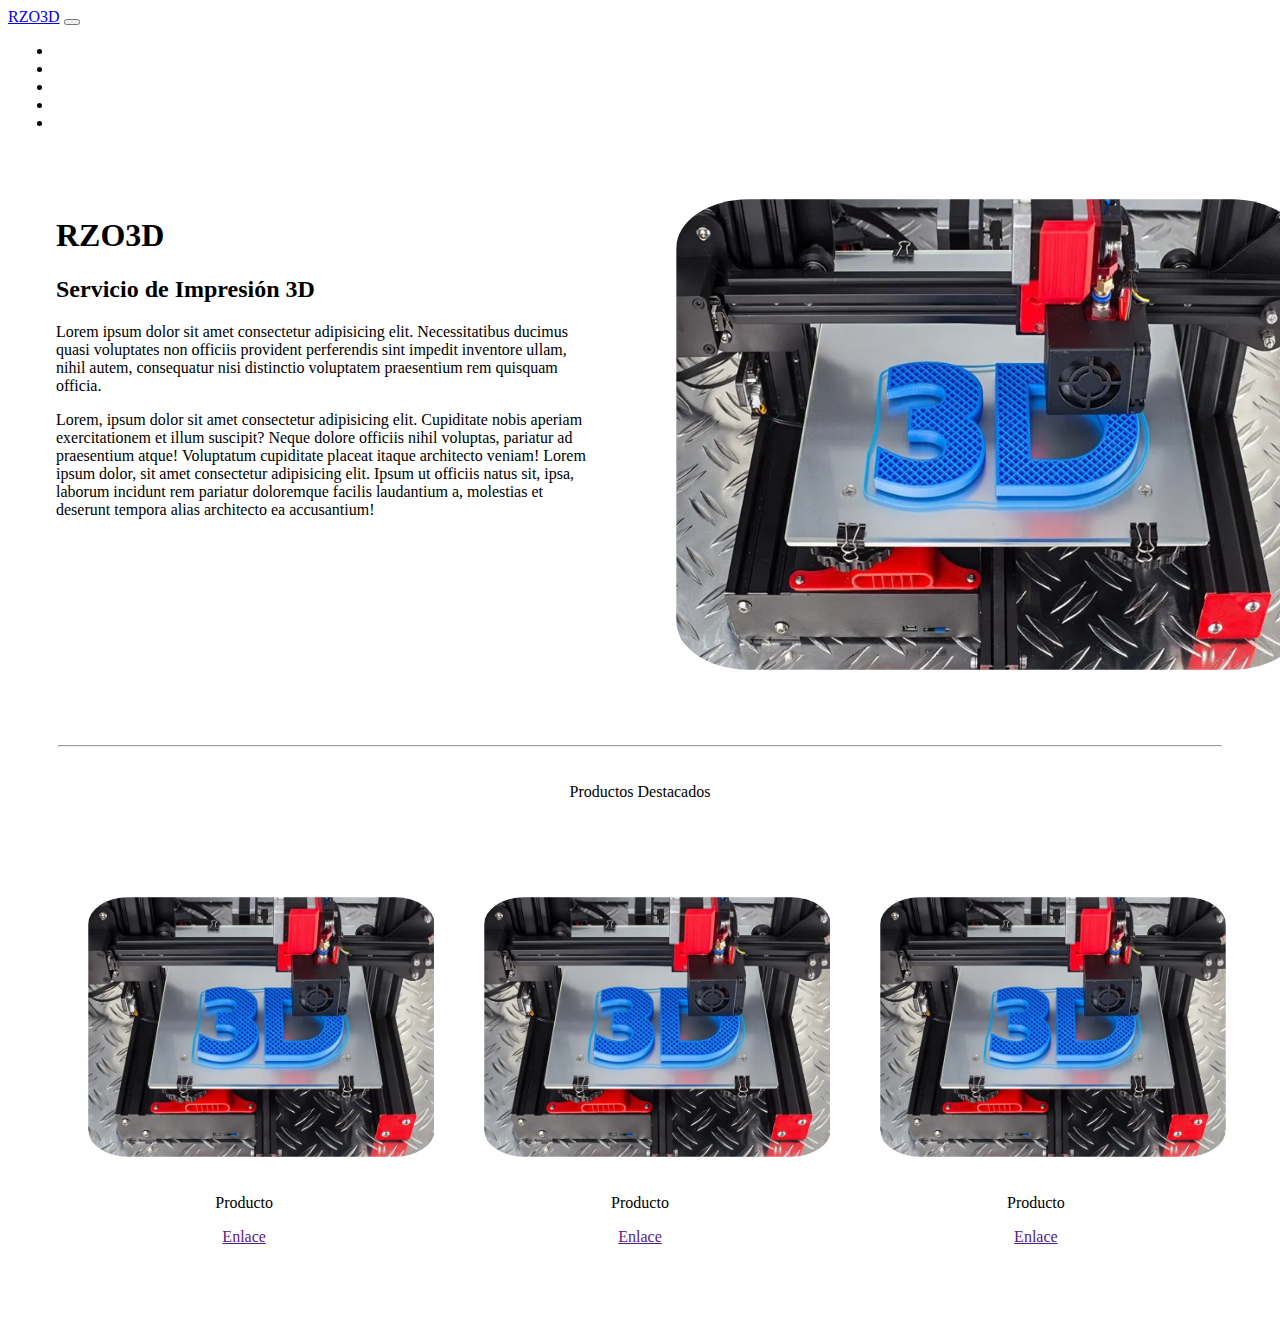
==== index.html @ 8d837799 "Arreglos a home, añadido de enlaces" ====
<!DOCTYPE html>
<html lang="en">
<head>
    <meta charset="UTF-8">
    <meta name="viewport" content="width=device-width, initial-scale=1.0">
    <link href="https://cdn.jsdelivr.net/npm/bootstrap@5.3.2/dist/css/bootstrap.min.css" rel="stylesheet" integrity="sha384-T3c6CoIi6uLrA9TneNEoa7RxnatzjcDSCmG1MXxSR1GAsXEV/Dwwykc2MPK8M2HN" crossorigin="anonymous">
    <link rel="stylesheet" href="styles/style.css">
    <title>Inicio</title>
</head>
<body>

          <!-- Nav-bar w/ bootstrap -->
    <nav class="navbar navbar-expand-lg bg-primary text-white">
        <div class="container-fluid">
          <a class="navbar-brand text-white fw-bolder" href="index.html">RZO3D</a>
          <button class="navbar-toggler" type="button" data-bs-toggle="collapse" data-bs-target="#navbarNav" aria-controls="navbarNav" aria-expanded="false" aria-label="Toggle navigation">
            <span class="navbar-toggler-icon"></span>
          </button>
          <div class="collapse navbar-collapse justify-content-end" id="navbarNav">
            <ul class="navbar-nav">
              <li class="nav-item">
                <a class="nav-link active fw-bold text-center" aria-current="page" href="index.html">Inicio</a>
              </li>
              <li class="nav-item">
                <a class="nav-link text-white text-center" href="pages/gallery.html">Galería</a>
              </li>
              <li class="nav-item">
                <a class="nav-link text-white text-center" href="pages/downloads.html">Descargas</a>
              </li>
              <li class="nav-item">
                <a class="nav-link text-white text-center" href="pages/about.html">Sobre Nosotros</a>
              </li>
              <li class="nav-item">
                <a class="nav-link text-white text-center" href="pages/contact.html">Contacto</a>
              </li>
            </ul>
          </div>
        </div>
      </nav>

              <!-- Contenido Principal -->
      <main>
        <section class="grid-container-1">
          <div class="grid-item main-text">
            <h1>RZO3D</h1>
            <h2>Servicio de Impresión 3D</h2>
            <p class="main-text-parrafo-1">
              Lorem ipsum dolor sit amet consectetur adipisicing elit. Necessitatibus ducimus quasi voluptates non officiis provident perferendis sint impedit inventore ullam, nihil autem, consequatur nisi distinctio voluptatem praesentium rem quisquam officia.
            </p>
            <p class="main-text-parrafo-2">
              Lorem, ipsum dolor sit amet consectetur adipisicing elit. Cupiditate nobis aperiam exercitationem et illum suscipit? Neque dolore officiis nihil voluptas, pariatur ad praesentium atque! Voluptatum cupiditate placeat itaque architecto veniam! Lorem ipsum dolor, sit amet consectetur adipisicing elit. Ipsum ut officiis natus sit, ipsa, laborum incidunt rem pariatur doloremque facilis laudantium a, molestias et deserunt tempora alias architecto ea accusantium!
            </p>
          </div>
          <div class="grid-item main-img-container">
            <img src="images/main-img.jpg" alt="Impresora 3d imprimiendo la palabra 3D" class="main-img">
          </div>
        </section>
        <hr class="horizontal-rule">
        <div class="destacados">
          <p>Productos Destacados</p>
        </div>
        <section class="grid-container-destacados">
          <div class="grid-item">
              <img src="images/main-img.jpg" class="main-img-producto">
              <p>
                Producto
              </p>
              <a href="">Enlace</a>
          </div>
          <div class="grid-item">
              <img src="images/main-img.jpg" class="main-img-producto">
              <p>
                Producto
              </p>
              <a href="">Enlace</a>
          </div>
          <div class="grid-item">
              <img src="images/main-img.jpg" class="main-img-producto">
              <p>
                Producto
              </p>
              <a href="">Enlace</a> 
          </div>
        </section>
      </main>

    <script src="https://cdn.jsdelivr.net/npm/bootstrap@5.3.2/dist/js/bootstrap.bundle.min.js" integrity="sha384-C6RzsynM9kWDrMNeT87bh95OGNyZPhcTNXj1NW7RuBCsyN/o0jlpcV8Qyq46cDfL" crossorigin="anonymous"></script>
</body>
</html>
---- styles/style.css ----
html{
    padding: 0px;
    margin: 0px;
}
/* Nav-Bar */
.nav-item {
    margin: 0px 5px;
}
.nav-link {
    color: white;
}
.nav-link:hover{
    scale: 125%;
}
.active{
    scale: 125%;
}

/* Main */

/* Seccion superior*/
.grid-container-1 {
    display: grid;
    grid-template-columns: repeat(2, 1fr);  
    gap: 10px;
}
/* */
.main-img{
    width: 100%;
    padding: 5%;
    border-radius: 15%;
    margin-top: 20px;
}
.main-text{
    padding: 3em;
}

.main-img-producto{
    width: 100%;
    padding: 5%;
    border-radius: 15%;
}

@media only screen and (max-width: 600px) {
    .main-img-container{
        display: none;
    }
    .main-text{
        grid-column: 1/3;
    }
    .main-text-parrafo-2{
        display: none;
    }
}

/* Seccion inferior */
.grid-container-destacados {
    display:grid;
    grid-template-columns: repeat(3,1fr);
    gap: 50px;
    padding: 5%;
}
.grid-container-destacados .grid-item p{
    display: flex;
    justify-content: center;
}
.grid-container-destacados .grid-item a{
    display: flex;
    justify-content: center;
}
@media only screen and (max-width:600px){
    .grid-container-destacados{
        grid-template-columns: 1fr;
    }
}

.horizontal-rule{
    margin: 40px 50px 20px 50px;
}
.destacados{
    display: flex;
    justify-content: center;
}
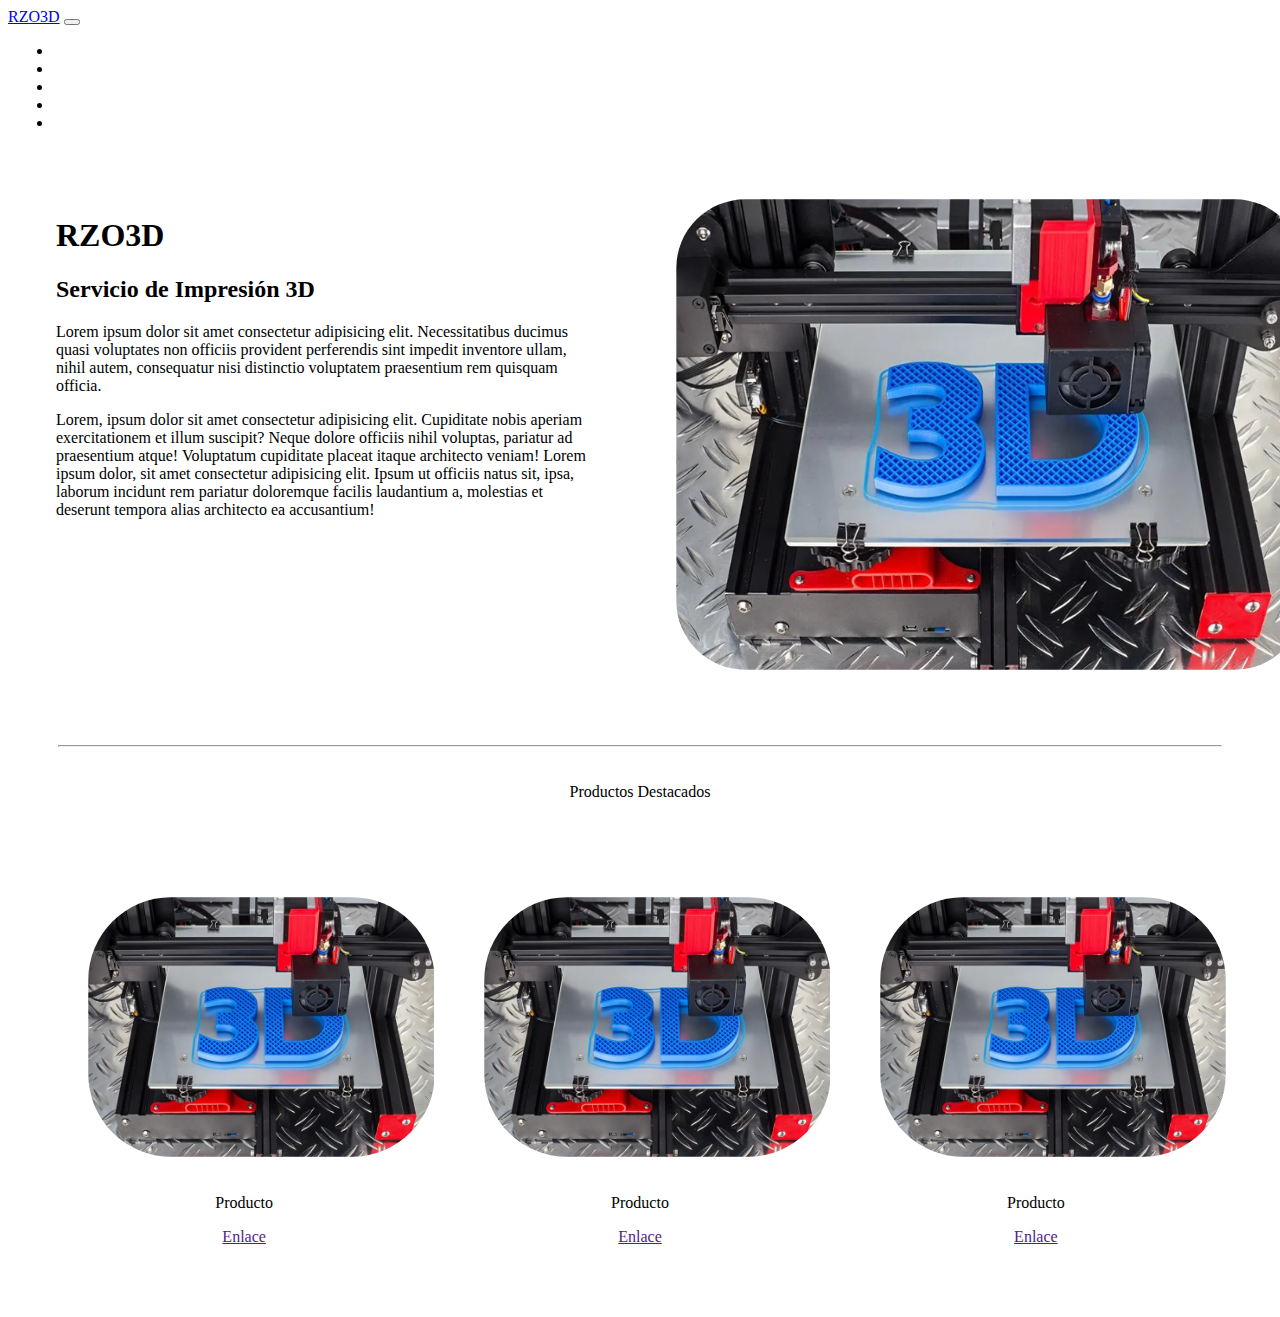
==== commit ed65c539: "pagina de contacto" ====
--- a/index.html
+++ b/index.html
@@ -38,7 +38,8 @@
         </div>
       </nav>
 
-              <!-- Contenido Principal -->
+              <!-- Contenido Principal con grid \\          intentar con flex -->
+              
       <main>
         <section class="grid-container-1">
           <div class="grid-item main-text">
--- a/styles/style.css
+++ b/styles/style.css
@@ -16,29 +16,27 @@
     scale: 125%;
 }
 
-/* Main */
 
+/* index */
 /* Seccion superior*/
 .grid-container-1 {
     display: grid;
     grid-template-columns: repeat(2, 1fr);  
     gap: 10px;
 }
-/* */
 .main-img{
     width: 100%;
     padding: 5%;
-    border-radius: 15%;
+    border-radius: 100px;
     margin-top: 20px;
 }
 .main-text{
     padding: 3em;
 }
-
 .main-img-producto{
     width: 100%;
     padding: 5%;
-    border-radius: 15%;
+    border-radius: 100px;
 }
 
 @media only screen and (max-width: 600px) {
@@ -52,7 +50,6 @@
         display: none;
     }
 }
-
 /* Seccion inferior */
 .grid-container-destacados {
     display:grid;
@@ -81,3 +78,33 @@
     display: flex;
     justify-content: center;
 }
+
+/* pagina contacto */
+main section p{
+    font-size: 1em;
+}
+
+.container-contacto-principal{
+    margin-top: 2%;
+    display: flex;
+    flex-flow: row wrap;
+    justify-content: space-evenly;
+}
+
+.container-form{
+    border-radius: 30px;
+    padding: 2em;
+    height: 600px;
+    display: flex;
+    flex-direction: column;
+    background-color: #0D6EFD;
+}
+main section form label{
+    color: white;
+}
+
+.map iframe{
+    width: 600px;
+    height: 600px;
+    border-radius: 30px;
+}
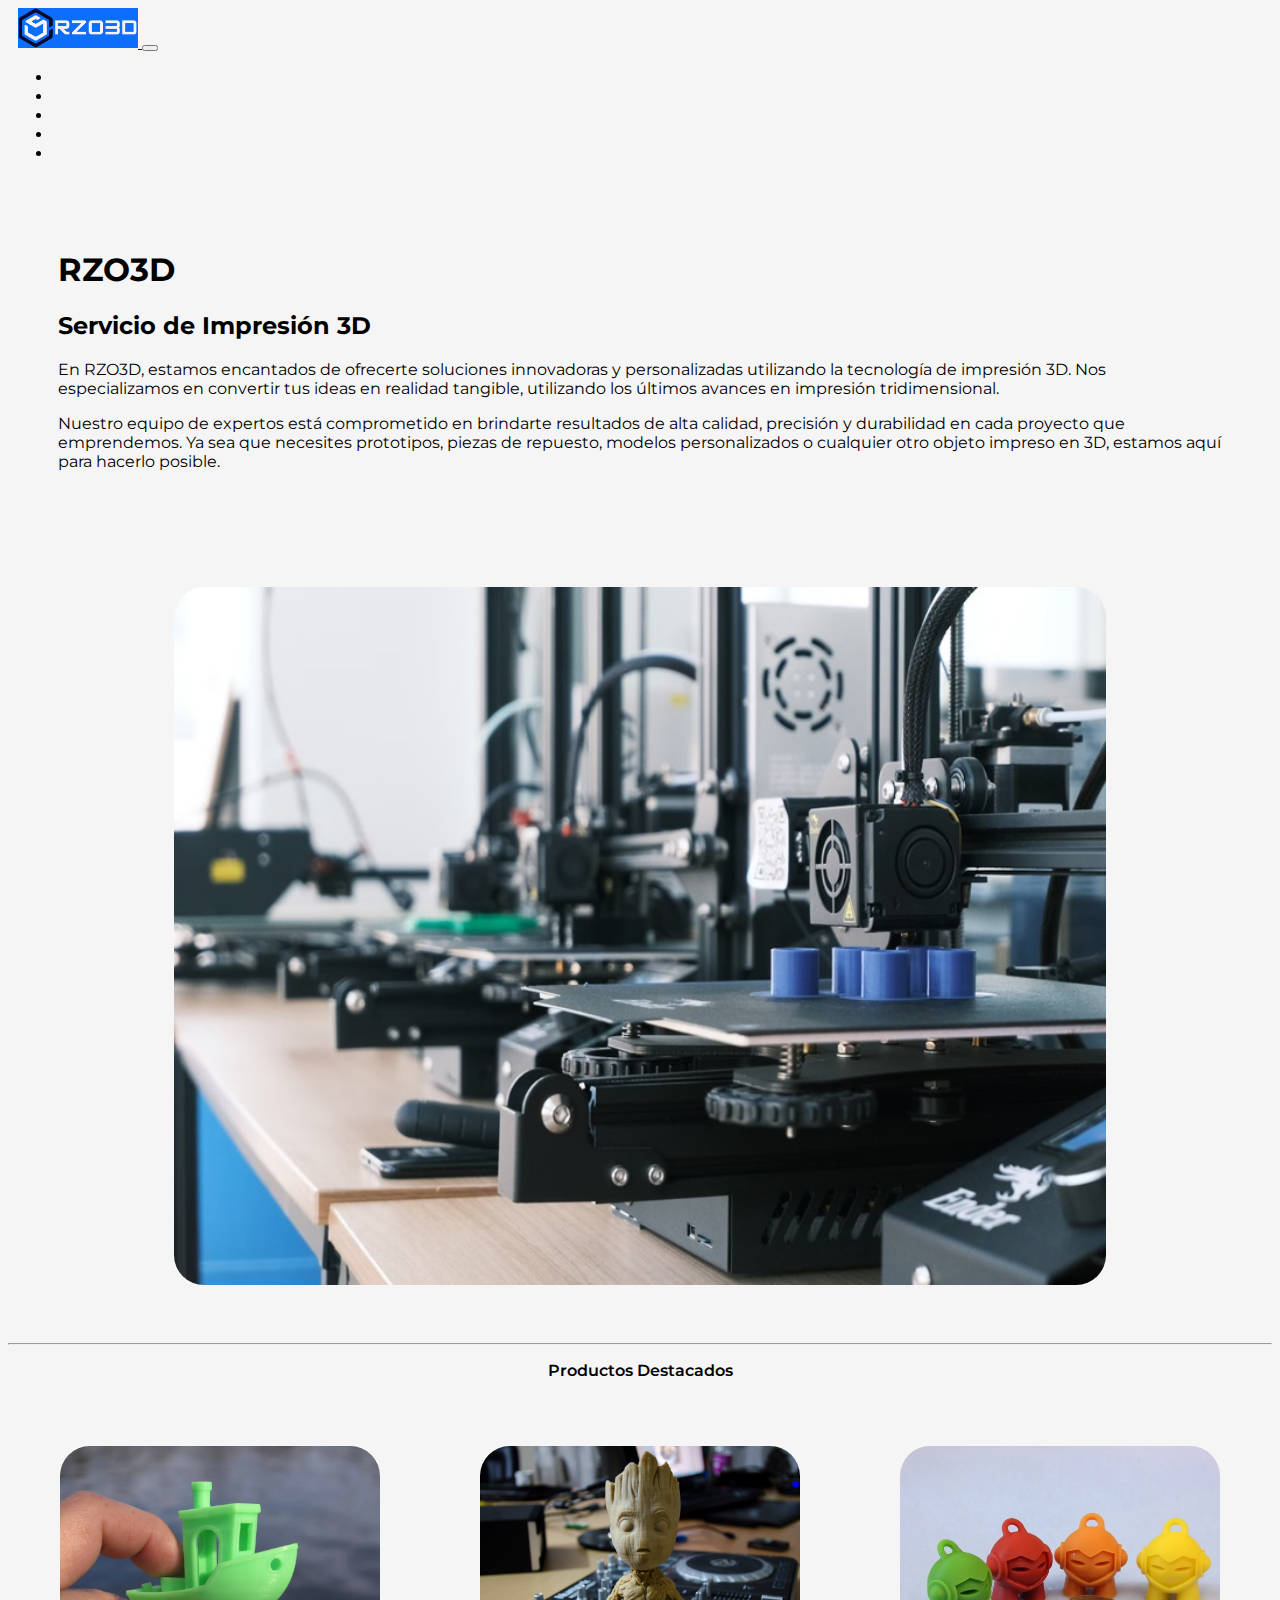
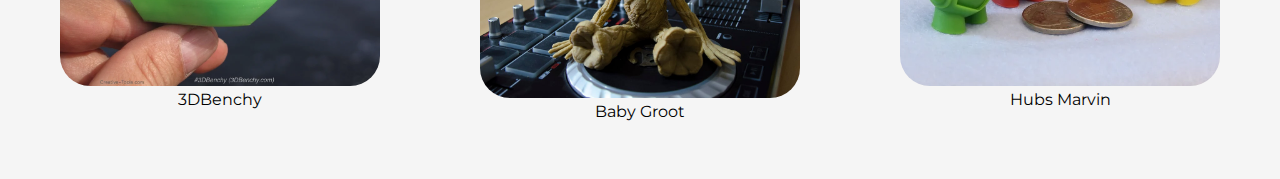
==== commit bd478512: "pasaje de css a scss" ====
--- a/index.html
+++ b/index.html
@@ -4,7 +4,7 @@
     <meta charset="UTF-8">
     <meta name="viewport" content="width=device-width, initial-scale=1.0">
     <link href="https://cdn.jsdelivr.net/npm/bootstrap@5.3.2/dist/css/bootstrap.min.css" rel="stylesheet" integrity="sha384-T3c6CoIi6uLrA9TneNEoa7RxnatzjcDSCmG1MXxSR1GAsXEV/Dwwykc2MPK8M2HN" crossorigin="anonymous">
-    <link rel="stylesheet" href="styles/style.css">
+    <link rel="stylesheet" href="CSS/styles.css" type="text/css">
     <title>Inicio</title>
 </head>
 <body>
@@ -12,7 +12,9 @@
           <!-- Nav-bar w/ bootstrap -->
     <nav class="navbar navbar-expand-lg bg-primary text-white">
         <div class="container-fluid">
-          <a class="navbar-brand text-white fw-bolder" href="index.html">RZO3D</a>
+          <a class="navbar-brand text-white fw-bolder" href="index.html">
+            <img src="images/logo/logo.png" alt="logo de la empresa, cubo de lineas en 3d con la palabra RZO3D">
+          </a>
           <button class="navbar-toggler" type="button" data-bs-toggle="collapse" data-bs-target="#navbarNav" aria-controls="navbarNav" aria-expanded="false" aria-label="Toggle navigation">
             <span class="navbar-toggler-icon"></span>
           </button>
@@ -41,46 +43,49 @@
               <!-- Contenido Principal con grid \\          intentar con flex -->
               
       <main>
-        <section class="grid-container-1">
-          <div class="grid-item main-text">
+        <section class="flex-container main">
+          <div class="flex-item main-text">
             <h1>RZO3D</h1>
             <h2>Servicio de Impresión 3D</h2>
-            <p class="main-text-parrafo-1">
-              Lorem ipsum dolor sit amet consectetur adipisicing elit. Necessitatibus ducimus quasi voluptates non officiis provident perferendis sint impedit inventore ullam, nihil autem, consequatur nisi distinctio voluptatem praesentium rem quisquam officia.
+            <p class="paragraph-1">
+              En RZO3D, estamos encantados de ofrecerte soluciones innovadoras y personalizadas utilizando la tecnología de impresión 3D. Nos especializamos en convertir tus ideas en realidad tangible, utilizando los últimos avances en impresión tridimensional.
             </p>
-            <p class="main-text-parrafo-2">
-              Lorem, ipsum dolor sit amet consectetur adipisicing elit. Cupiditate nobis aperiam exercitationem et illum suscipit? Neque dolore officiis nihil voluptas, pariatur ad praesentium atque! Voluptatum cupiditate placeat itaque architecto veniam! Lorem ipsum dolor, sit amet consectetur adipisicing elit. Ipsum ut officiis natus sit, ipsa, laborum incidunt rem pariatur doloremque facilis laudantium a, molestias et deserunt tempora alias architecto ea accusantium!
+            <p class="paragraph-2">
+              Nuestro equipo de expertos está comprometido en brindarte resultados de alta calidad, precisión y durabilidad en cada proyecto que emprendemos. Ya sea que necesites prototipos, piezas de repuesto, modelos personalizados o cualquier otro objeto impreso en 3D, estamos aquí para hacerlo posible.
             </p>
           </div>
-          <div class="grid-item main-img-container">
-            <img src="images/main-img.jpg" alt="Impresora 3d imprimiendo la palabra 3D" class="main-img">
+          <div class="flex-item item-img">
+            <img src="images/main-img-2.jpg" class="main-img" alt="foto de una impresora 3d funcionando con dos impresoras desenfocadas de fondo">
           </div>
         </section>
         <hr class="horizontal-rule">
         <div class="destacados">
           <p>Productos Destacados</p>
         </div>
-        <section class="grid-container-destacados">
-          <div class="grid-item">
-              <img src="images/main-img.jpg" class="main-img-producto">
+        <section class="flex-container-destacados">
+          <div class="flex-item-destacados">
+            <a href="https://www.thingiverse.com/thing:763622" target="_blank">
+              <img src="images/destacados/producto-destacado-1.webp" class="main-img-producto">
+            </a>
+            <p>
+              3DBenchy
+            </p>
+          </div>
+          <div class="flex-item-destacados">
+            <a href="https://www.thingiverse.com/thing:2014307" target="_blank">
+              <img src="images/destacados/producto-destacado-2.jpg" class="main-img-producto">
+            </a>
               <p>
-                Producto
+                Baby Groot
               </p>
-              <a href="">Enlace</a>
           </div>
-          <div class="grid-item">
-              <img src="images/main-img.jpg" class="main-img-producto">
-              <p>
-                Producto
-              </p>
-              <a href="">Enlace</a>
-          </div>
-          <div class="grid-item">
-              <img src="images/main-img.jpg" class="main-img-producto">
-              <p>
-                Producto
-              </p>
-              <a href="">Enlace</a> 
+          <div class="flex-item-destacados">
+            <a href="https://www.thingiverse.com/thing:215703" target="_blank">
+              <img src="images/destacados/producto-destacado-3.webp" class="main-img-producto">
+            </a> 
+            <p>
+              Hubs Marvin
+            </p>
           </div>
         </section>
       </main>
--- a/CSS/styles.css
+++ b/CSS/styles.css
@@ -0,0 +1,198 @@
+/* Nav-Bar */
+@import url("https://fonts.googleapis.com/css2?family=Montserrat&family=Nunito+Sans:opsz@6..12&display=swap");
+nav div a img {
+  width: 120px;
+  margin-left: 10px;
+}
+nav .nav-item {
+  margin: 0px 5px;
+}
+nav .nav-item .active {
+  scale: 115%;
+}
+nav .nav-item .nav-link {
+  color: whitesmoke;
+}
+nav .nav-item .nav-link:hover {
+  scale: 115%;
+}
+
+html {
+  padding: 0px;
+  margin: 0px;
+}
+
+body {
+  min-width: 320px;
+}
+
+body {
+  background-color: whitesmoke;
+}
+
+body {
+  font-family: "Montserrat", sans-serif;
+}
+
+main .flex-container {
+  display: flex;
+  flex-flow: row wrap;
+  width: 100%;
+  justify-content: center;
+}
+main .flex-container .item-img {
+  display: flex;
+  flex-flow: row wrap;
+  justify-content: center;
+}
+main .flex-container .item-img .main-img {
+  width: 80%;
+  border-radius: 30px;
+  margin: 0 auto;
+}
+main .flex-container .flex-item {
+  width: 100%;
+  padding: 50px;
+}
+main .destacados {
+  text-align: center;
+}
+main .destacados p {
+  font-weight: 600;
+}
+main .flex-container-destacados {
+  display: flex;
+  justify-content: center;
+  flex-flow: row wrap;
+}
+main .flex-container-destacados .flex-item-destacados {
+  width: 320px;
+  padding: 50px;
+  text-align: center;
+}
+main .flex-container-destacados .flex-item-destacados p {
+  margin: 0px;
+}
+main .flex-container-destacados .flex-item-destacados .main-img-producto {
+  width: 100%;
+  border-radius: 30px;
+}
+
+@media only screen and (max-width: 360px) {
+  .flex-container .main-text .paragraph-2 {
+    display: none;
+  }
+  .flex-container .item-img {
+    display: none;
+  }
+  .flex-container .item-img .main-img {
+    display: none;
+  }
+}
+.grid-container-img {
+  width: 90%;
+  display: grid;
+  grid-template-columns: 1fr 1fr 1fr;
+  margin: 0 auto;
+}
+.grid-container-img .grid-item-img {
+  width: auto;
+  margin: 10px;
+}
+.grid-container-img .grid-item-img img {
+  width: 100%;
+}
+
+@media only screen and (max-width: 360px) {
+  .grid-container-img {
+    grid-template-columns: 1fr;
+  }
+}
+@media only screen and (min-width: 361px) and (max-width: 901px) {
+  .grid-container-img {
+    grid-template-columns: 1fr 1fr;
+  }
+}
+.grid-container-img .grid-item-img {
+  text-align: center;
+}
+.grid-container-img .grid-item-img p {
+  margin: 0px;
+}
+.grid-container-img .grid-item-img a {
+  font-size: 16px;
+  text-decoration: none;
+}
+
+.container-about {
+  display: flex;
+}
+.container-about .item-about {
+  width: 50%;
+  padding: 50px;
+}
+.container-about .imagen img {
+  width: 100%;
+  border-radius: 30px;
+}
+
+/* Media query tablet y mobile */
+@media only screen and (max-width: 901px) {
+  .container-about {
+    display: flex;
+    flex-direction: column;
+  }
+  .container-about .item-about {
+    width: 100%;
+    padding: 50px;
+  }
+  .container-about .texto {
+    width: 100%;
+  }
+  .container-about .imagen img {
+    width: 100%;
+  }
+}
+.container-contacto-principal {
+  display: flex;
+  flex-flow: row wrap;
+  justify-content: center;
+}
+.container-contacto-principal .form {
+  width: 60%;
+  padding: 50px;
+}
+.container-contacto-principal .form p {
+  text-align: center;
+}
+.container-contacto-principal .form .container-form {
+  display: flex;
+  flex-direction: column;
+}
+.container-contacto-principal .map {
+  padding: 50px;
+  width: auto;
+}
+.container-contacto-principal .map p {
+  text-align: center;
+}
+.container-contacto-principal .map iframe {
+  width: 100%;
+  height: 90%;
+}
+
+/* media query mobile and tablet */
+@media only screen and (max-width: 1000px) {
+  .container-contacto-principal .form {
+    width: 100%;
+  }
+  .container-contacto-principal .map {
+    width: 100%;
+  }
+  .container-contacto-principal .map iframe {
+    width: 100%;
+    height: 90%;
+  }
+}
+
+/*# sourceMappingURL=styles.css.map */
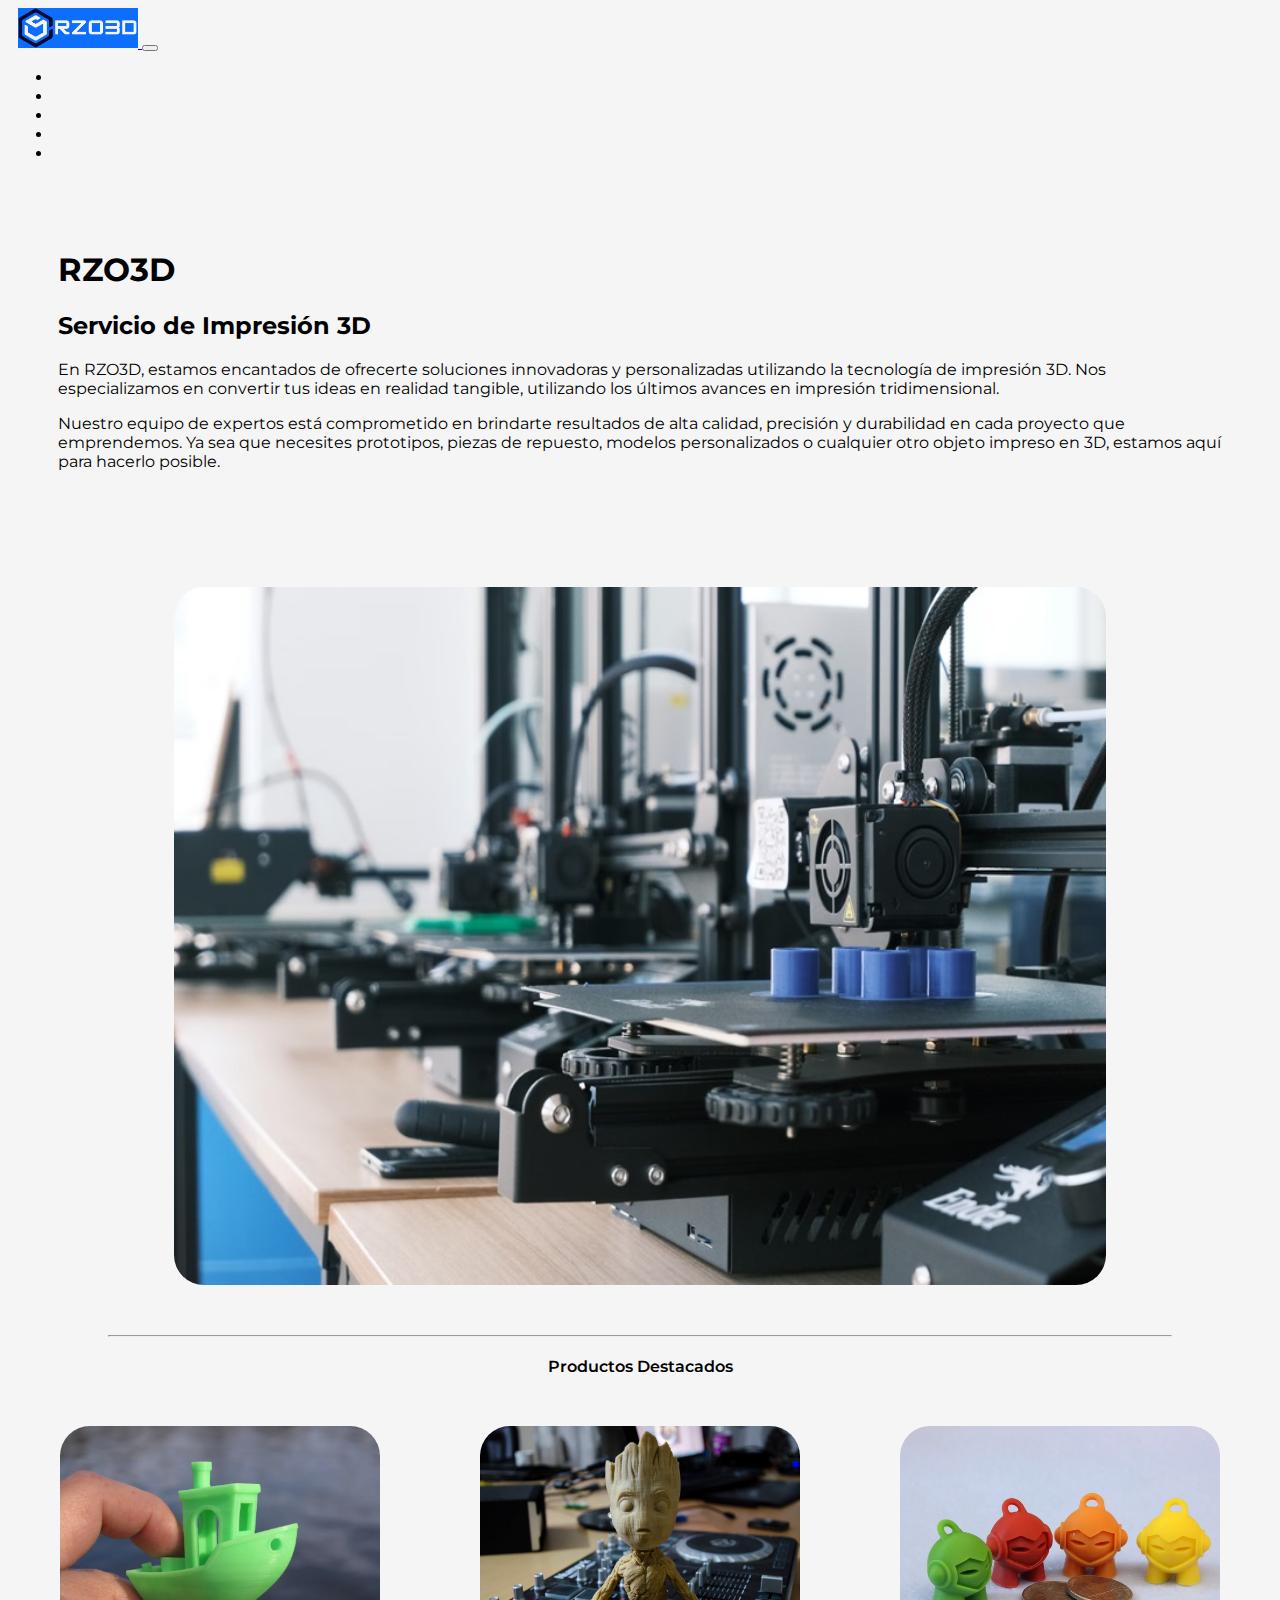
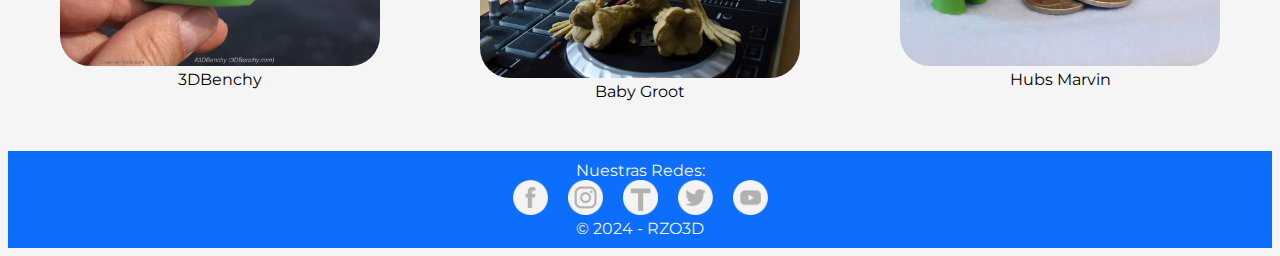
==== commit c45ad049: "agregado de footer" ====
--- a/index.html
+++ b/index.html
@@ -65,7 +65,7 @@
         <section class="flex-container-destacados">
           <div class="flex-item-destacados">
             <a href="https://www.thingiverse.com/thing:763622" target="_blank">
-              <img src="images/destacados/producto-destacado-1.webp" class="main-img-producto">
+              <img src="images/destacados/producto-destacado-1.webp" class="main-img-producto" alt="producto de impresion 3d, barquito del tamaño de una mano">
             </a>
             <p>
               3DBenchy
@@ -73,7 +73,7 @@
           </div>
           <div class="flex-item-destacados">
             <a href="https://www.thingiverse.com/thing:2014307" target="_blank">
-              <img src="images/destacados/producto-destacado-2.jpg" class="main-img-producto">
+              <img src="images/destacados/producto-destacado-2.jpg" class="main-img-producto" alt="">
             </a>
               <p>
                 Baby Groot
@@ -90,6 +90,42 @@
         </section>
       </main>
 
+      <footer class="footer">
+        <p>Nuestras Redes:</p>
+        <div class="footer-container">
+          <nav>
+            <ul>
+              <li>
+                <a href="https://www.facebook.com/" target="_blank">
+                  <img src="images/logo/icon-facebook.png">
+                </a>
+              </li>
+              <li>
+                <a href="https://www.instagram.com/rzo3d/" target="_blank">
+                  <img src="images/logo/icon-instagram.png">
+                </a>
+              </li>
+              <li>
+                <a href="https://www.thingiverse.com/andrazio/designs" target="_blank">
+                  <img src="images/logo/icon-thingiverse.png">
+                </a>
+              </li>
+              <li>
+                <a href="https://twitter.com/home" target="_blank">
+                  <img src="images/logo/icon-twitter.png">
+                </a>
+              </li>
+              <li>
+                <a href="https://www.youtube.com/" target="_blank">
+                  <img src="images/logo/icon-youtube.png">
+                </a>
+              </li>
+            </ul>
+          </nav>
+        </div>
+        <p>© 2024 - RZO3D</p>
+      </footer>
+      
     <script src="https://cdn.jsdelivr.net/npm/bootstrap@5.3.2/dist/js/bootstrap.bundle.min.js" integrity="sha384-C6RzsynM9kWDrMNeT87bh95OGNyZPhcTNXj1NW7RuBCsyN/o0jlpcV8Qyq46cDfL" crossorigin="anonymous"></script>
 </body>
 </html>--- a/CSS/styles.css
+++ b/CSS/styles.css
@@ -1,5 +1,25 @@
+@import url("https://fonts.googleapis.com/css2?family=Montserrat&family=Nunito+Sans:opsz@6..12&display=swap");
+body {
+  background-color: whitesmoke;
+}
+
+html {
+  padding: 0px;
+  margin: 0px;
+}
+
+body {
+  min-width: 320px;
+}
+body main {
+  min-height: 100vh;
+}
+
+body {
+  font-family: "Montserrat", sans-serif;
+}
+
 /* Nav-Bar */
-@import url("https://fonts.googleapis.com/css2?family=Montserrat&family=Nunito+Sans:opsz@6..12&display=swap");
 nav div a img {
   width: 120px;
   margin-left: 10px;
@@ -11,27 +31,35 @@
   scale: 115%;
 }
 nav .nav-item .nav-link {
-  color: whitesmoke;
+  color: #F5F5F5;
 }
 nav .nav-item .nav-link:hover {
   scale: 115%;
 }
 
-html {
+body footer {
+  text-align: center;
+  background-color: #0D6EFD;
+  padding: 10px;
+}
+body footer p {
+  font-size: 16px;
+  color: #F5F5F5;
+  margin: 0 auto;
+}
+body footer .footer-container nav ul {
+  display: flex;
+  list-style: none;
+  justify-content: center;
   padding: 0px;
   margin: 0px;
 }
-
-body {
-  min-width: 320px;
-}
-
-body {
-  background-color: whitesmoke;
-}
-
-body {
-  font-family: "Montserrat", sans-serif;
+body footer .footer-container nav ul li {
+  margin: 0 10px;
+  width: 35px;
+}
+body footer .footer-container nav ul li a img {
+  max-width: 100%;
 }
 
 main .flex-container {
@@ -54,10 +82,15 @@
   width: 100%;
   padding: 50px;
 }
+main hr {
+  margin: 0 100px;
+}
 main .destacados {
   text-align: center;
 }
 main .destacados p {
+  margin-top: 20px;
+  margin-bottom: 0px;
   font-weight: 600;
 }
 main .flex-container-destacados {
@@ -178,7 +211,7 @@
 }
 .container-contacto-principal .map iframe {
   width: 100%;
-  height: 90%;
+  height: 80%;
 }
 
 /* media query mobile and tablet */
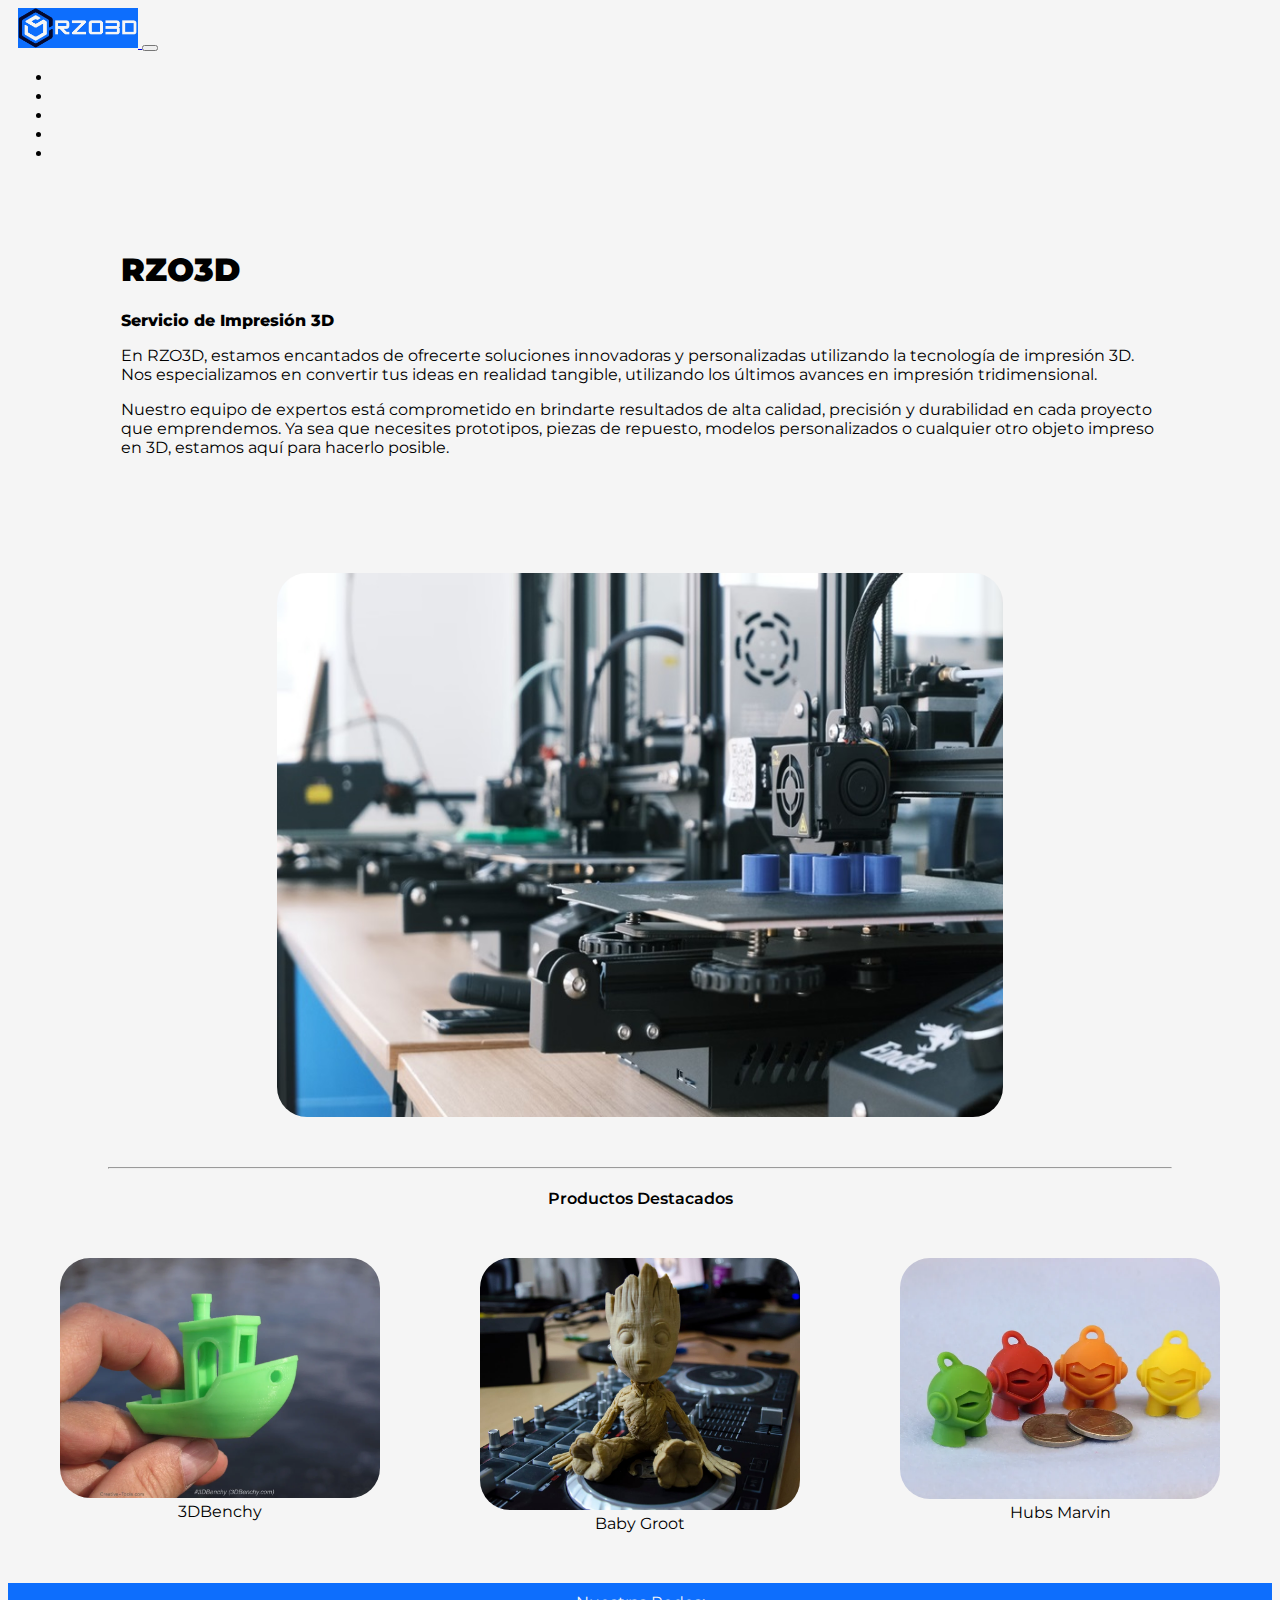
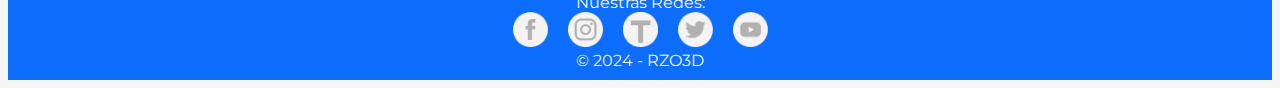
==== commit f859e63c: "añadido de alts a las imagenes, pasaje de rama css-to-scss a master" ====
--- a/index.html
+++ b/index.html
@@ -73,7 +73,7 @@
           </div>
           <div class="flex-item-destacados">
             <a href="https://www.thingiverse.com/thing:2014307" target="_blank">
-              <img src="images/destacados/producto-destacado-2.jpg" class="main-img-producto" alt="">
+              <img src="images/destacados/producto-destacado-2.jpg" class="main-img-producto" alt="producto de impresion 3d, baby groot de los guardianes de la galaxia">
             </a>
               <p>
                 Baby Groot
@@ -81,7 +81,7 @@
           </div>
           <div class="flex-item-destacados">
             <a href="https://www.thingiverse.com/thing:215703" target="_blank">
-              <img src="images/destacados/producto-destacado-3.webp" class="main-img-producto">
+              <img src="images/destacados/producto-destacado-3.webp" class="main-img-producto" alt="producto de impresion 3d, llavero figura de alien del tamaño de una moneda">
             </a> 
             <p>
               Hubs Marvin
@@ -97,27 +97,27 @@
             <ul>
               <li>
                 <a href="https://www.facebook.com/" target="_blank">
-                  <img src="images/logo/icon-facebook.png">
+                  <img src="images/logo/icon-facebook.png" alt="logo facebook">
                 </a>
               </li>
               <li>
                 <a href="https://www.instagram.com/rzo3d/" target="_blank">
-                  <img src="images/logo/icon-instagram.png">
+                  <img src="images/logo/icon-instagram.png" alt="logo instagram">
                 </a>
               </li>
               <li>
                 <a href="https://www.thingiverse.com/andrazio/designs" target="_blank">
-                  <img src="images/logo/icon-thingiverse.png">
+                  <img src="images/logo/icon-thingiverse.png" alt="logo thingiverse">
                 </a>
               </li>
               <li>
                 <a href="https://twitter.com/home" target="_blank">
-                  <img src="images/logo/icon-twitter.png">
+                  <img src="images/logo/icon-twitter.png" alt="logo x">
                 </a>
               </li>
               <li>
                 <a href="https://www.youtube.com/" target="_blank">
-                  <img src="images/logo/icon-youtube.png">
+                  <img src="images/logo/icon-youtube.png" alt="logo youtube">
                 </a>
               </li>
             </ul>
--- a/CSS/styles.css
+++ b/CSS/styles.css
@@ -13,6 +13,16 @@
 }
 body main {
   min-height: 100vh;
+}
+
+h1 {
+  font-weight: 900;
+  font-size: 2em;
+}
+
+h2 {
+  font-size: 1em;
+  font-weight: 800;
 }
 
 body {
@@ -65,8 +75,9 @@
 main .flex-container {
   display: flex;
   flex-flow: row wrap;
-  width: 100%;
-  justify-content: center;
+  width: 90%;
+  justify-content: center;
+  margin: 0 auto;
 }
 main .flex-container .item-img {
   display: flex;
@@ -74,7 +85,7 @@
   justify-content: center;
 }
 main .flex-container .item-img .main-img {
-  width: 80%;
+  width: 70%;
   border-radius: 30px;
   margin: 0 auto;
 }
@@ -123,7 +134,7 @@
   }
 }
 .grid-container-img {
-  width: 90%;
+  width: 70%;
   display: grid;
   grid-template-columns: 1fr 1fr 1fr;
   margin: 0 auto;
@@ -159,6 +170,8 @@
 
 .container-about {
   display: flex;
+  width: 80%;
+  margin: 0 auto;
 }
 .container-about .item-about {
   width: 50%;
@@ -195,7 +208,7 @@
   width: 60%;
   padding: 50px;
 }
-.container-contacto-principal .form p {
+.container-contacto-principal .form h2 {
   text-align: center;
 }
 .container-contacto-principal .form .container-form {
@@ -206,7 +219,7 @@
   padding: 50px;
   width: auto;
 }
-.container-contacto-principal .map p {
+.container-contacto-principal .map h2 {
   text-align: center;
 }
 .container-contacto-principal .map iframe {
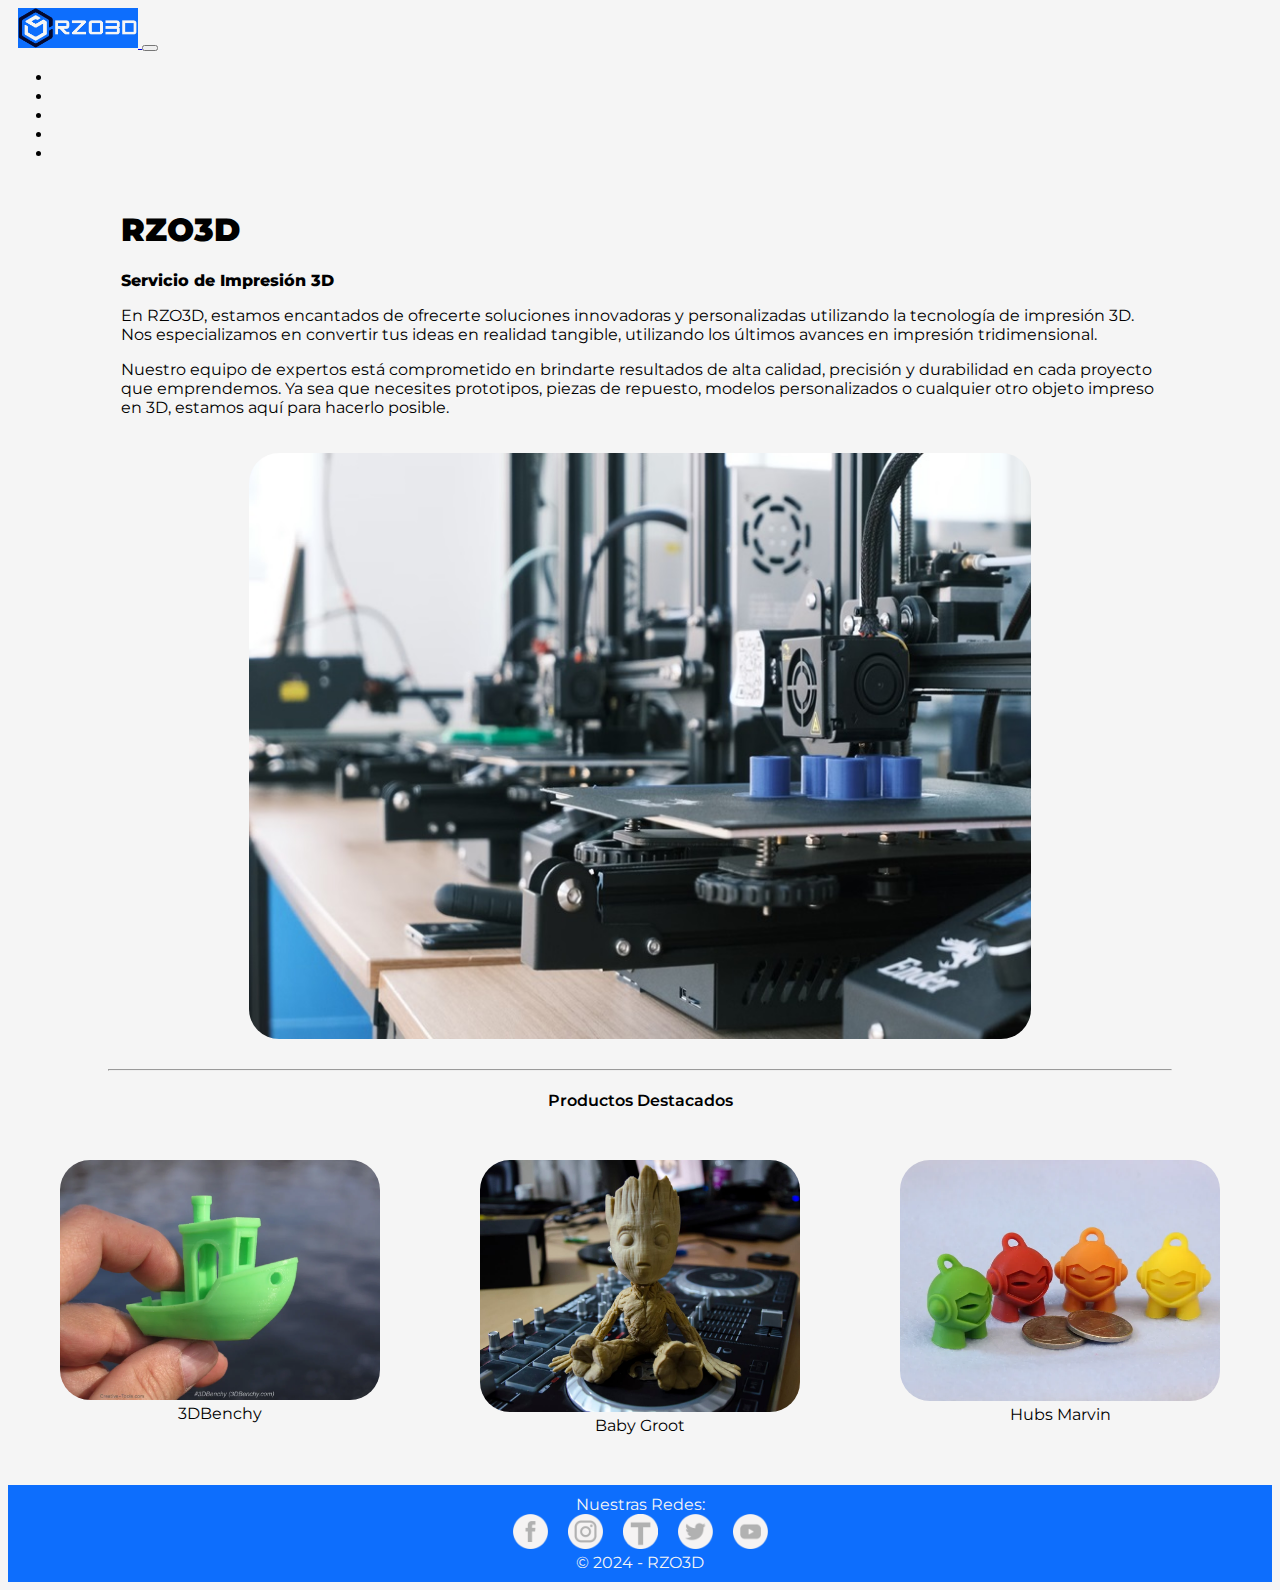
==== commit 9270a2bb: "arreglos en index imagen" ====
--- a/index.html
+++ b/index.html
@@ -5,6 +5,7 @@
     <meta name="viewport" content="width=device-width, initial-scale=1.0">
     <link href="https://cdn.jsdelivr.net/npm/bootstrap@5.3.2/dist/css/bootstrap.min.css" rel="stylesheet" integrity="sha384-T3c6CoIi6uLrA9TneNEoa7RxnatzjcDSCmG1MXxSR1GAsXEV/Dwwykc2MPK8M2HN" crossorigin="anonymous">
     <link rel="stylesheet" href="CSS/styles.css" type="text/css">
+    <link rel="stylesheet" href="https://cdnjs.cloudflare.com/ajax/libs/animate.css/4.1.1/animate.min.css"/>
     <title>Inicio</title>
 </head>
 <body>
@@ -45,7 +46,7 @@
       <main>
         <section class="flex-container main">
           <div class="flex-item main-text">
-            <h1>RZO3D</h1>
+            <h1 class="animate__animated animate__bounce">RZO3D</h1>
             <h2>Servicio de Impresión 3D</h2>
             <p class="paragraph-1">
               En RZO3D, estamos encantados de ofrecerte soluciones innovadoras y personalizadas utilizando la tecnología de impresión 3D. Nos especializamos en convertir tus ideas en realidad tangible, utilizando los últimos avances en impresión tridimensional.
--- a/CSS/styles.css
+++ b/CSS/styles.css
@@ -1,8 +1,4 @@
 @import url("https://fonts.googleapis.com/css2?family=Montserrat&family=Nunito+Sans:opsz@6..12&display=swap");
-body {
-  background-color: whitesmoke;
-}
-
 html {
   padding: 0px;
   margin: 0px;
@@ -10,6 +6,7 @@
 
 body {
   min-width: 320px;
+  background-color: #F5F5F5;
 }
 body main {
   min-height: 100vh;
@@ -79,19 +76,19 @@
   justify-content: center;
   margin: 0 auto;
 }
+main .flex-container .flex-item {
+  width: 100%;
+  padding: 10px 50px 10px 50px;
+}
 main .flex-container .item-img {
   display: flex;
-  flex-flow: row wrap;
-  justify-content: center;
+  padding: 10px;
+  justify-content: center;
+  margin-bottom: 20px;
 }
 main .flex-container .item-img .main-img {
   width: 70%;
   border-radius: 30px;
-  margin: 0 auto;
-}
-main .flex-container .flex-item {
-  width: 100%;
-  padding: 50px;
 }
 main hr {
   margin: 0 100px;
